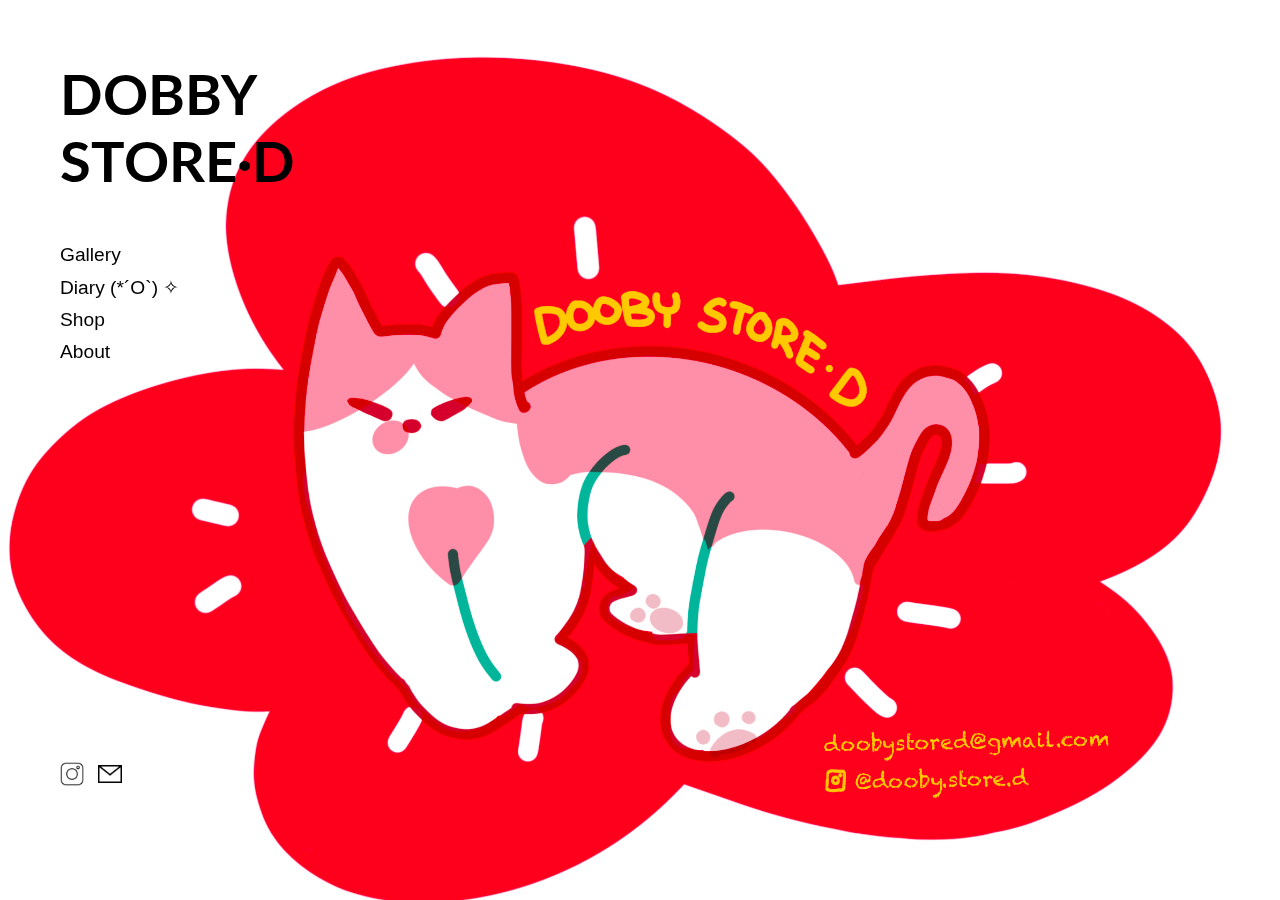
==== index.html @ a0df574d "Add files via upload" ====
<!DOCTYPE html>
<html lang="en">
<head>
    <meta charset="UTF-8">
    <meta name="viewport" content="width=device-width, initial-scale=1.0">
    <title>Dobby Store - Home</title>
    <link rel="stylesheet" href="style.css">
    <link href="https://fonts.googleapis.com/css2?family=Lato:wght@300&display=swap" rel="stylesheet">
</head>
<body>
    <div class="container">
        <div class="sidebar">
            <h1><a href="/index.html">DOBBY STORE·D</a></h1> 
            <nav>
                <ul>
                    <li><a href="/gallery.html">Gallery</a></li> 
                    <li><a href="#">Diary (*´O`) ✧</a></li>
                    <li><a href="#">Shop</a></li>
                    <li><a href="#">About</a></li>
                </ul>
            </nav>
            <div class="icons">
                <a href="#"><img src="/images/inst.png" alt="Instagram"></a>
                <a href="#"><img src="/images/email.png" alt="Email"></a>
            </div>
        </div>
        <div class="background">
            <img src="images/redcat.png" alt="Background Image">
        </div>       
    </div>
</body>
</html>
---- style.css ----
/* Reset styles */
* {
    margin: 0;
    padding: 0;
    box-sizing: border-box;
}



body {
    font-family: Arial, sans-serif;
    display: flex;
    height: 100vh;
    background-color: #f8f8f8ec;
    margin: 0;
    overflow: auto
}

.container {
    display: flex;
    width: 100%;
}

.sidebar {
    width: 25%;
    padding: 40px;
    background: transparent;
    position: fixed;
    left: 20px;
    top: 20px;
    color: black;
    display: flex;
    flex-direction: column;
    height: 90vh; /* Ensures it spans most of the height */
    justify-content: space-between; /* Pushes the icons to the bottom */
}

.sidebar h1 {
    font-size: 3.5rem;
    font-weight: bold;
    font-family: 'Lato', sans-serif
}

.sidebar h1 a {
    text-decoration: none;  /* Remove underline */
    color: black;  /* Change color */
}

.sidebar nav ul {
    list-style: none;
    margin-top: 50px;
}

.sidebar nav ul li {
    margin: 10px 0;
}

.sidebar nav ul li a {
    text-decoration: none;
    color: black;
    font-size: 1.2rem;
}

.icons {
    margin-top: auto
}

.icons img {
    width: 24px;
    margin-right: 10px;
}



.background {
    position: absolute;
    top: 0;
    left: 0;
    width: 100%;
    height: 100%;
}


.background img {
    width: 100%;
    height: 100vh;
    object-fit: cover;
    position: absolute;
    top: 0;
    left: 0;
    z-index: -1;  
}
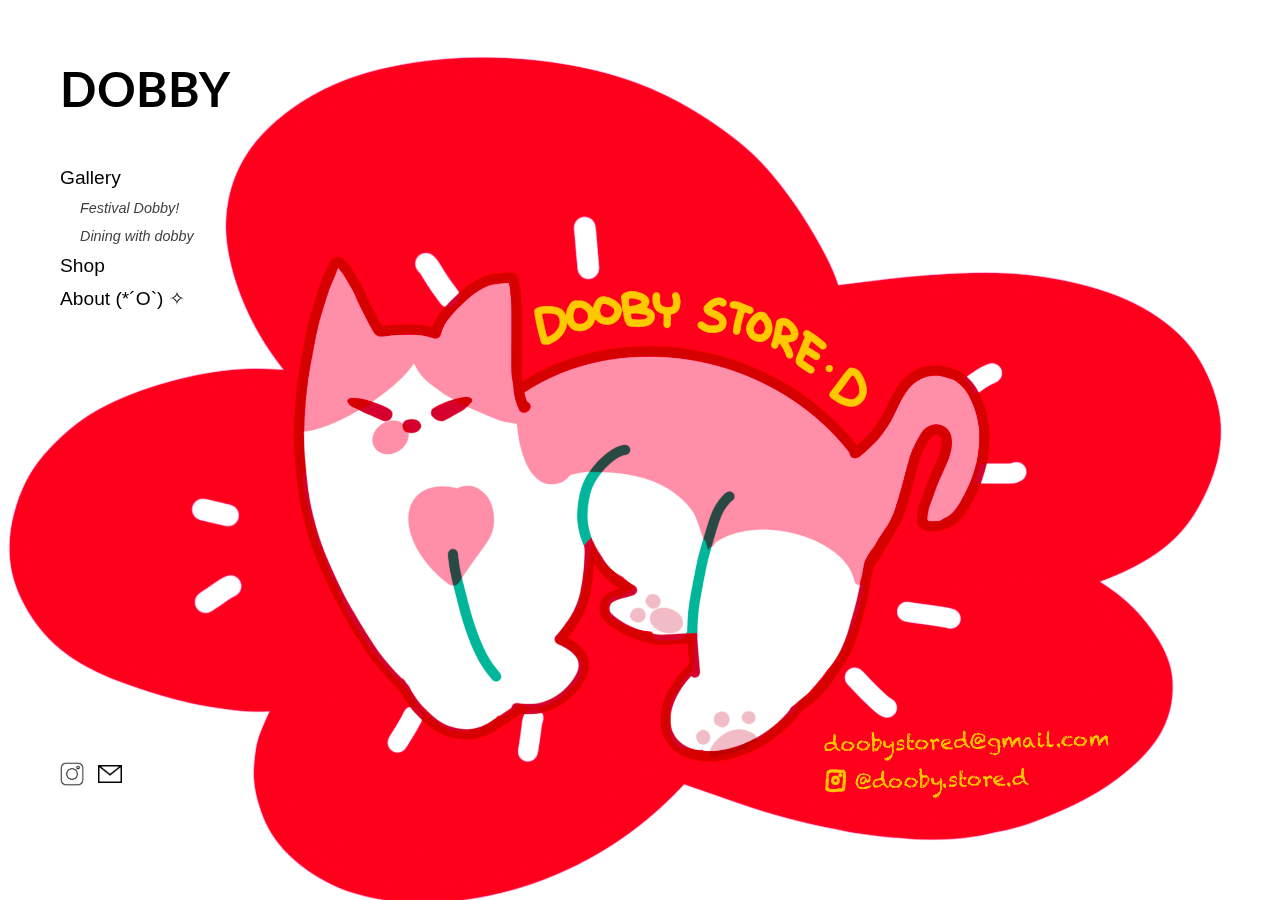
==== commit 84bfa71c: "index file" ====
--- a/index.html
+++ b/index.html
@@ -10,26 +10,25 @@
 <body>
     <div class="container">
         <div class="sidebar">
-            <h1><a href="/index.html">DOBBY STORE·D</a></h1> 
+            <h1><a href="/index.html">DOBBY</a></h1>
             <nav>
                 <ul>
-                    <li><a href="/gallery.html">Gallery</a></li> 
-                    <li><a href="#">Diary (*´O`) ✧</a></li>
+                    <li><a href="/gallery.html">Gallery</a></li>
+                    <li><a href="/gallery.html">Festival Dobby!</a></li>
+                    <li><a href="#">Dining with dobby</a></li>
                     <li><a href="#">Shop</a></li>
-                    <li><a href="#">About</a></li>
+                    <li><a href="#">About (*´O`) ✧</a></li>
                 </ul>
             </nav>
             <div class="icons">
                 <a href="#"><img src="/images/inst.png" alt="Instagram"></a>
                 <a href="#"><img src="/images/email.png" alt="Email"></a>
-            </div>
+            </div>   
         </div>
-        <div class="background">
-            <img src="images/redcat.png" alt="Background Image">
-        </div>       
     </div>
 </body>
 </html>
+
         
 
 
--- a/style.css
+++ b/style.css
@@ -8,6 +8,9 @@
 
 
 body {
+    background-image: url('images/redcat.png');
+    background-size: cover;
+    background-position: center;
     font-family: Arial, sans-serif;
     display: flex;
     height: 100vh;
@@ -36,7 +39,7 @@
 }
 
 .sidebar h1 {
-    font-size: 3.5rem;
+    font-size: 3rem;
     font-weight: bold;
     font-family: 'Lato', sans-serif
 }
@@ -61,13 +64,17 @@
     font-size: 1.2rem;
 }
 
-.icons {
-    margin-top: auto
+/* 子页面样式 */
+.sidebar nav ul li:nth-child(2) a, /* Festival Dobby! */
+.sidebar nav ul li:nth-child(3) a { /* Dining with Dobby */
+    margin-left: 20px; /* 句首缩进 */
+    font-style: italic;
+    font-size: 0.9rem !important; /* 字体更小 */
+    color: #403e3e !important; /* 子页面文字颜色 */
 }
 
-.icons img {
-    width: 24px;
-    margin-right: 10px;
+.sidebar nav ul li a:hover {
+    color: #f22626; /* 鼠标悬停时文字颜色变深 */
 }
 
 
@@ -80,6 +87,14 @@
     height: 100%;
 }
 
+.icons {
+    margin-top: auto
+}
+
+.icons img {
+    width: 24px;
+    margin-right: 10px;
+}
 
 .background img {
     width: 100%;
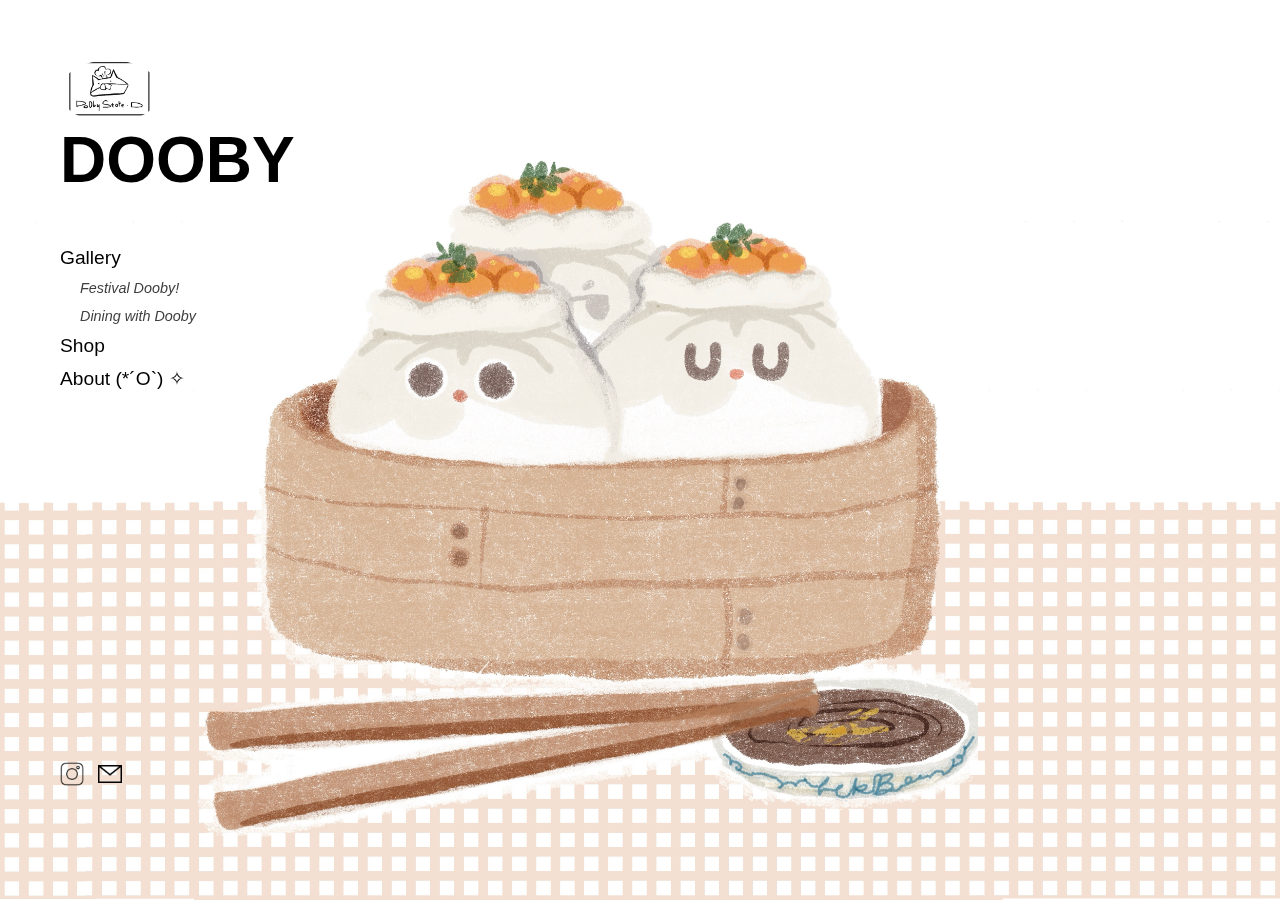
==== commit 81bb1031: "index" ====
--- a/index.html
+++ b/index.html
@@ -5,24 +5,29 @@
     <meta name="viewport" content="width=device-width, initial-scale=1.0">
     <title>Dobby Store - Home</title>
     <link rel="stylesheet" href="style.css">
-    <link href="https://fonts.googleapis.com/css2?family=Lato:wght@300&display=swap" rel="stylesheet">
+    
 </head>
 <body>
     <div class="container">
         <div class="sidebar">
-            <h1><a href="/index.html">DOBBY</a></h1>
+            <h1>
+                <img src="/images/test.png" class="logo">
+            </h1>
+            <h1>
+                <a href="/index.html">DOOBY</a>
+            </h1>
             <nav>
                 <ul>
-                    <li><a href="/gallery.html">Gallery</a></li>
-                    <li><a href="/gallery.html">Festival Dobby!</a></li>
-                    <li><a href="#">Dining with dobby</a></li>
+                    <li><a href="/food.html">Gallery</a></li>
+                    <li><a href="/gallery.html">Festival Dooby!</a></li>
+                    <li><a href="/food.html">Dining with Dooby</a></li>
                     <li><a href="#">Shop</a></li>
-                    <li><a href="#">About (*´O`) ✧</a></li>
+                    <li><a href="/about.html">About (*´O`) ✧</a></li>
                 </ul>
             </nav>
             <div class="icons">
-                <a href="#"><img src="/images/inst.png" alt="Instagram"></a>
-                <a href="#"><img src="/images/email.png" alt="Email"></a>
+                <a href="https://www.instagram.com/dooby.store.d/" target="_blank"><img src="/images/inst.png" alt="Instagram"></a>
+                <a href="mailto:doobystored@gmail.com"><img src="/images/email.png" alt="Email"></a>
             </div>   
         </div>
     </div>
--- a/style.css
+++ b/style.css
@@ -8,7 +8,7 @@
 
 
 body {
-    background-image: url('images/redcat.png');
+    background-image: url('images/shaomai.jpg');
     background-size: cover;
     background-position: center;
     font-family: Arial, sans-serif;
@@ -39,10 +39,21 @@
 }
 
 .sidebar h1 {
-    font-size: 3rem;
+    font-size: 4rem;
     font-weight: bold;
-    font-family: 'Lato', sans-serif
+    font-family: 'Lato', sans-serif;
+    display: flex;
+    align-items: center;
+    gap: 10px;
 }
+
+.sidebar h1 .logo {
+    width: 100px; /* 调整 Logo 大小 */
+    height: auto; /* 保持比例 */
+    border-radius: 50%; /* 可选：圆形 Logo */
+}
+
+
 
 .sidebar h1 a {
     text-decoration: none;  /* Remove underline */
@@ -69,12 +80,14 @@
 .sidebar nav ul li:nth-child(3) a { /* Dining with Dobby */
     margin-left: 20px; /* 句首缩进 */
     font-style: italic;
-    font-size: 0.9rem !important; /* 字体更小 */
-    color: #403e3e !important; /* 子页面文字颜色 */
+    font-size: 0.9rem; /* 字体更小 */
+    color: #403e3e; /* 子页面文字颜色 */
 }
 
-.sidebar nav ul li a:hover {
-    color: #f22626; /* 鼠标悬停时文字颜色变深 */
+.sidebar nav ul li a:hover,
+.sidebar nav ul li:nth-child(2) a:hover,
+.sidebar nav ul li:nth-child(3) a:hover {
+    color: #fbc66b; /* 鼠标悬停时文字颜色变深 */
 }
 
 
@@ -108,4 +121,3 @@
 
 
 
-
